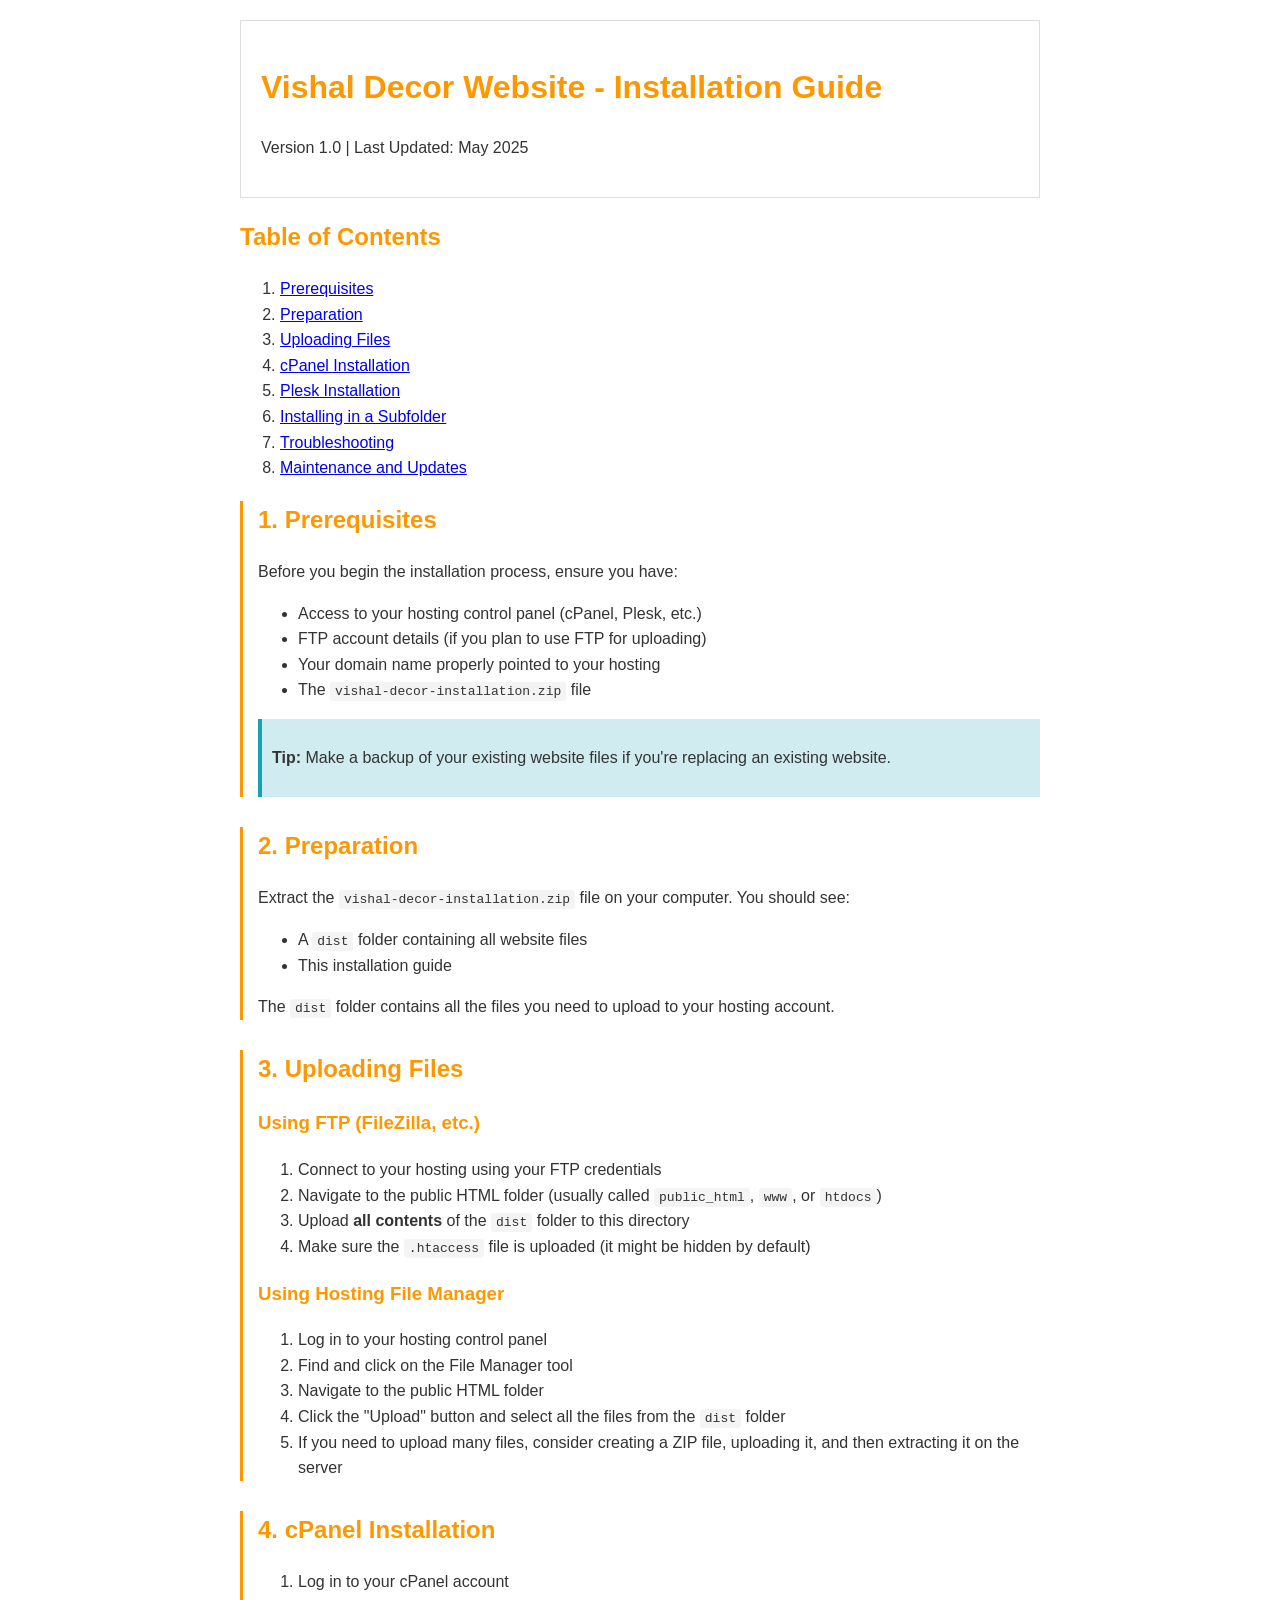
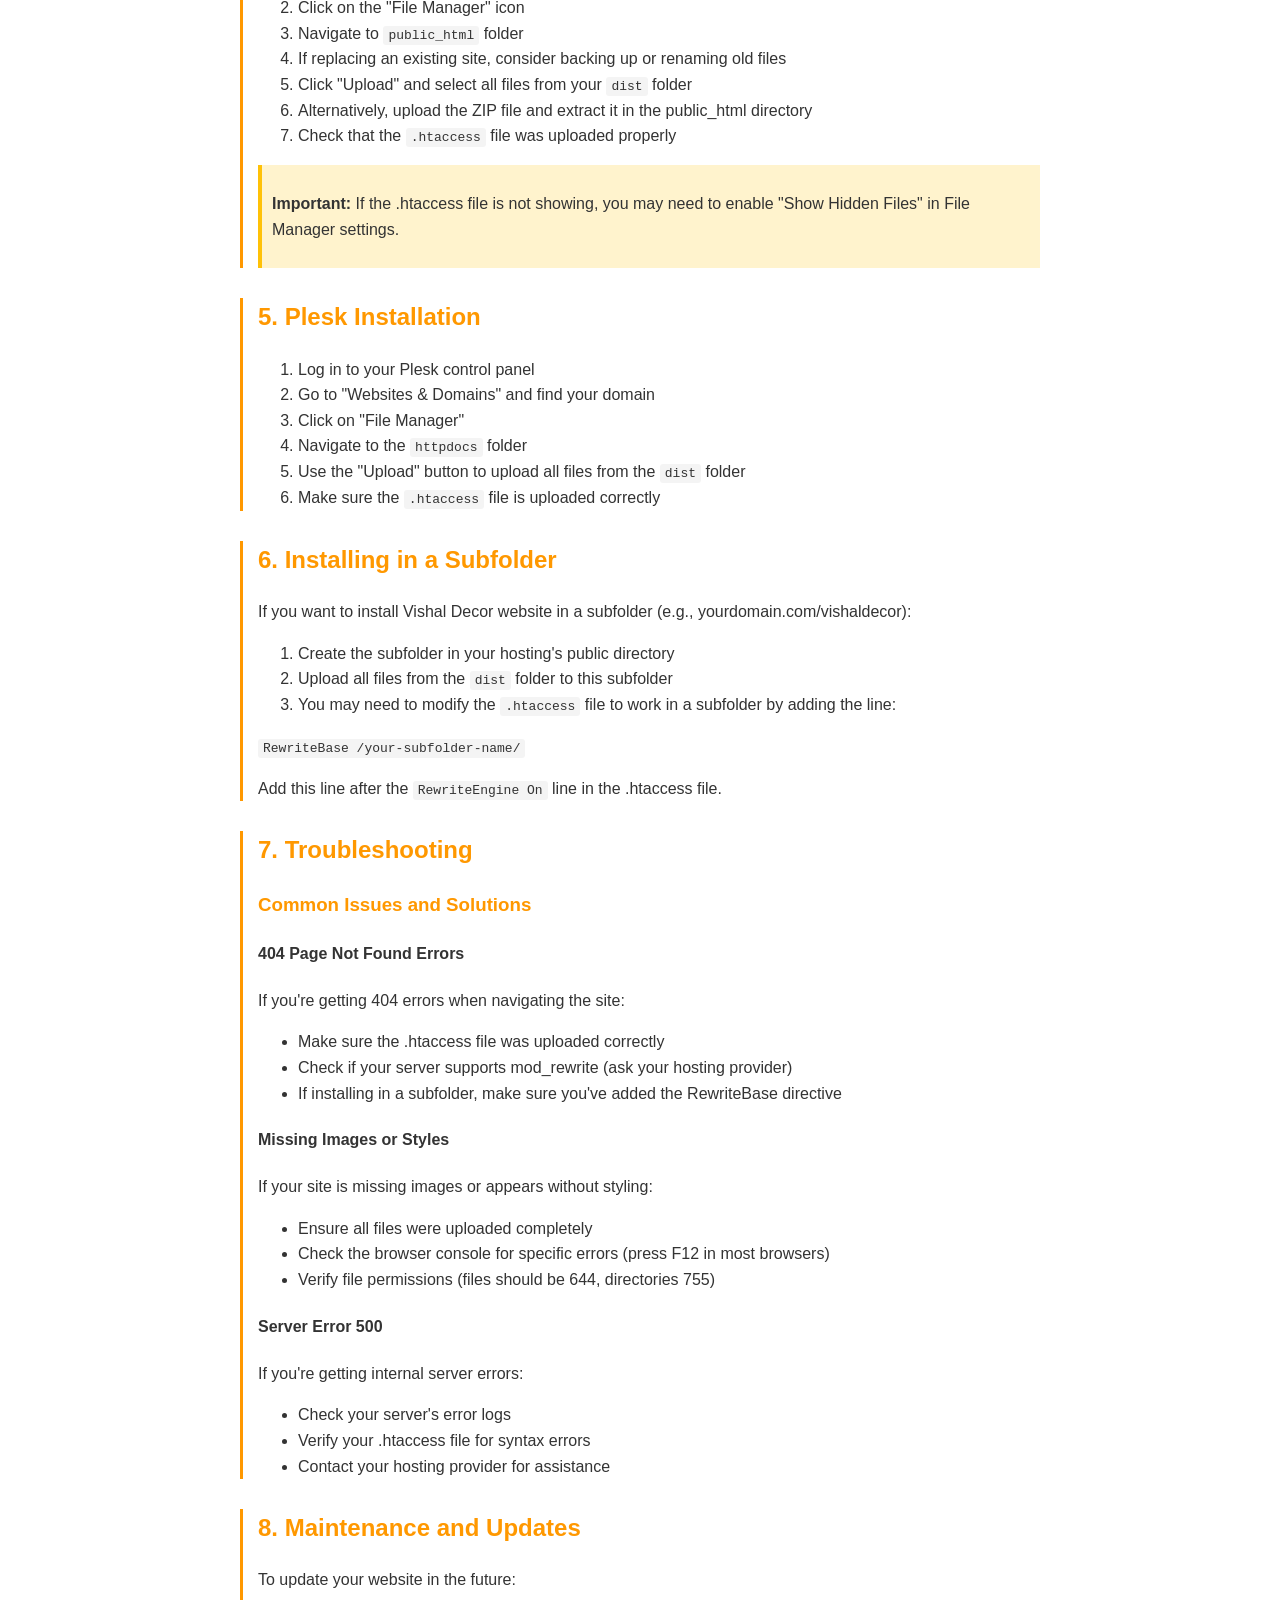
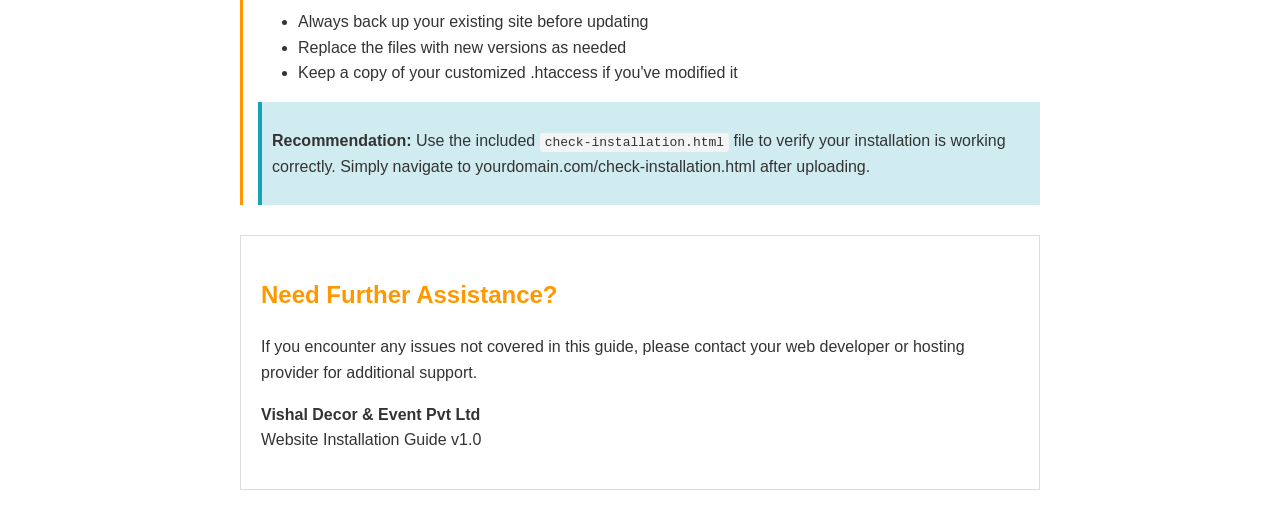
==== public/installation-guide.html @ e0abf922 "Implement deployment plan" ====
<!DOCTYPE html>
<html lang="en">
<head>
  <meta charset="UTF-8">
  <meta name="viewport" content="width=device-width, initial-scale=1.0">
  <title>Vishal Decor Website - Detailed Installation Guide</title>
  <style>
    body {
      font-family: Arial, sans-serif;
      line-height: 1.6;
      color: #333;
      max-width: 800px;
      margin: 0 auto;
      padding: 20px;
    }
    h1, h2, h3 {
      color: #FF9800;
    }
    .container {
      border: 1px solid #ddd;
      padding: 20px;
      margin-bottom: 20px;
    }
    code {
      background-color: #f4f4f4;
      padding: 2px 5px;
      border-radius: 3px;
      font-family: monospace;
    }
    .step {
      margin-bottom: 30px;
      border-left: 3px solid #FF9800;
      padding-left: 15px;
    }
    img {
      max-width: 100%;
      border: 1px solid #ddd;
      margin: 10px 0;
    }
    .warning {
      background-color: #fff3cd;
      border-left: 4px solid #ffc107;
      padding: 10px;
      margin: 15px 0;
    }
    .tip {
      background-color: #d1ecf1;
      border-left: 4px solid #17a2b8;
      padding: 10px;
      margin: 15px 0;
    }
    @media print {
      body {
        font-size: 12pt;
      }
      h1 {
        font-size: 18pt;
        page-break-before: always;
      }
      h2 {
        font-size: 16pt;
      }
      .no-break {
        page-break-inside: avoid;
      }
      a {
        text-decoration: none;
        color: #000;
      }
    }
  </style>
</head>
<body>
  <div class="container">
    <h1>Vishal Decor Website - Installation Guide</h1>
    <p>Version 1.0 | Last Updated: May 2025</p>
  </div>

  <h2>Table of Contents</h2>
  <ol>
    <li><a href="#prerequisites">Prerequisites</a></li>
    <li><a href="#preparation">Preparation</a></li>
    <li><a href="#uploading">Uploading Files</a></li>
    <li><a href="#cpanel">cPanel Installation</a></li>
    <li><a href="#plesk">Plesk Installation</a></li>
    <li><a href="#subfolder">Installing in a Subfolder</a></li>
    <li><a href="#troubleshooting">Troubleshooting</a></li>
    <li><a href="#maintenance">Maintenance and Updates</a></li>
  </ol>

  <div id="prerequisites" class="step no-break">
    <h2>1. Prerequisites</h2>
    <p>Before you begin the installation process, ensure you have:</p>
    <ul>
      <li>Access to your hosting control panel (cPanel, Plesk, etc.)</li>
      <li>FTP account details (if you plan to use FTP for uploading)</li>
      <li>Your domain name properly pointed to your hosting</li>
      <li>The <code>vishal-decor-installation.zip</code> file</li>
    </ul>
    <div class="tip">
      <p><strong>Tip:</strong> Make a backup of your existing website files if you're replacing an existing website.</p>
    </div>
  </div>

  <div id="preparation" class="step no-break">
    <h2>2. Preparation</h2>
    <p>Extract the <code>vishal-decor-installation.zip</code> file on your computer. You should see:</p>
    <ul>
      <li>A <code>dist</code> folder containing all website files</li>
      <li>This installation guide</li>
    </ul>
    <p>The <code>dist</code> folder contains all the files you need to upload to your hosting account.</p>
  </div>

  <div id="uploading" class="step no-break">
    <h2>3. Uploading Files</h2>
    <h3>Using FTP (FileZilla, etc.)</h3>
    <ol>
      <li>Connect to your hosting using your FTP credentials</li>
      <li>Navigate to the public HTML folder (usually called <code>public_html</code>, <code>www</code>, or <code>htdocs</code>)</li>
      <li>Upload <strong>all contents</strong> of the <code>dist</code> folder to this directory</li>
      <li>Make sure the <code>.htaccess</code> file is uploaded (it might be hidden by default)</li>
    </ol>
    
    <h3>Using Hosting File Manager</h3>
    <ol>
      <li>Log in to your hosting control panel</li>
      <li>Find and click on the File Manager tool</li>
      <li>Navigate to the public HTML folder</li>
      <li>Click the "Upload" button and select all the files from the <code>dist</code> folder</li>
      <li>If you need to upload many files, consider creating a ZIP file, uploading it, and then extracting it on the server</li>
    </ol>
  </div>

  <div id="cpanel" class="step no-break">
    <h2>4. cPanel Installation</h2>
    <ol>
      <li>Log in to your cPanel account</li>
      <li>Click on the "File Manager" icon</li>
      <li>Navigate to <code>public_html</code> folder</li>
      <li>If replacing an existing site, consider backing up or renaming old files</li>
      <li>Click "Upload" and select all files from your <code>dist</code> folder</li>
      <li>Alternatively, upload the ZIP file and extract it in the public_html directory</li>
      <li>Check that the <code>.htaccess</code> file was uploaded properly</li>
    </ol>
    
    <div class="warning">
      <p><strong>Important:</strong> If the .htaccess file is not showing, you may need to enable "Show Hidden Files" in File Manager settings.</p>
    </div>
  </div>

  <div id="plesk" class="step no-break">
    <h2>5. Plesk Installation</h2>
    <ol>
      <li>Log in to your Plesk control panel</li>
      <li>Go to "Websites & Domains" and find your domain</li>
      <li>Click on "File Manager"</li>
      <li>Navigate to the <code>httpdocs</code> folder</li>
      <li>Use the "Upload" button to upload all files from the <code>dist</code> folder</li>
      <li>Make sure the <code>.htaccess</code> file is uploaded correctly</li>
    </ol>
  </div>

  <div id="subfolder" class="step no-break">
    <h2>6. Installing in a Subfolder</h2>
    <p>If you want to install Vishal Decor website in a subfolder (e.g., yourdomain.com/vishaldecor):</p>
    <ol>
      <li>Create the subfolder in your hosting's public directory</li>
      <li>Upload all files from the <code>dist</code> folder to this subfolder</li>
      <li>You may need to modify the <code>.htaccess</code> file to work in a subfolder by adding the line:</li>
    </ol>
    <code>RewriteBase /your-subfolder-name/</code>
    <p>Add this line after the <code>RewriteEngine On</code> line in the .htaccess file.</p>
  </div>

  <div id="troubleshooting" class="step no-break">
    <h2>7. Troubleshooting</h2>
    <h3>Common Issues and Solutions</h3>
    
    <h4>404 Page Not Found Errors</h4>
    <p>If you're getting 404 errors when navigating the site:</p>
    <ul>
      <li>Make sure the .htaccess file was uploaded correctly</li>
      <li>Check if your server supports mod_rewrite (ask your hosting provider)</li>
      <li>If installing in a subfolder, make sure you've added the RewriteBase directive</li>
    </ul>
    
    <h4>Missing Images or Styles</h4>
    <p>If your site is missing images or appears without styling:</p>
    <ul>
      <li>Ensure all files were uploaded completely</li>
      <li>Check the browser console for specific errors (press F12 in most browsers)</li>
      <li>Verify file permissions (files should be 644, directories 755)</li>
    </ul>
    
    <h4>Server Error 500</h4>
    <p>If you're getting internal server errors:</p>
    <ul>
      <li>Check your server's error logs</li>
      <li>Verify your .htaccess file for syntax errors</li>
      <li>Contact your hosting provider for assistance</li>
    </ul>
  </div>

  <div id="maintenance" class="step no-break">
    <h2>8. Maintenance and Updates</h2>
    <p>To update your website in the future:</p>
    <ul>
      <li>Always back up your existing site before updating</li>
      <li>Replace the files with new versions as needed</li>
      <li>Keep a copy of your customized .htaccess if you've modified it</li>
    </ul>
    <div class="tip">
      <p><strong>Recommendation:</strong> Use the included <code>check-installation.html</code> file to verify your installation is working correctly. Simply navigate to yourdomain.com/check-installation.html after uploading.</p>
    </div>
  </div>

  <div class="container">
    <h2>Need Further Assistance?</h2>
    <p>If you encounter any issues not covered in this guide, please contact your web developer or hosting provider for additional support.</p>
    <p><strong>Vishal Decor & Event Pvt Ltd</strong><br>
    Website Installation Guide v1.0</p>
  </div>
</body>
</html>
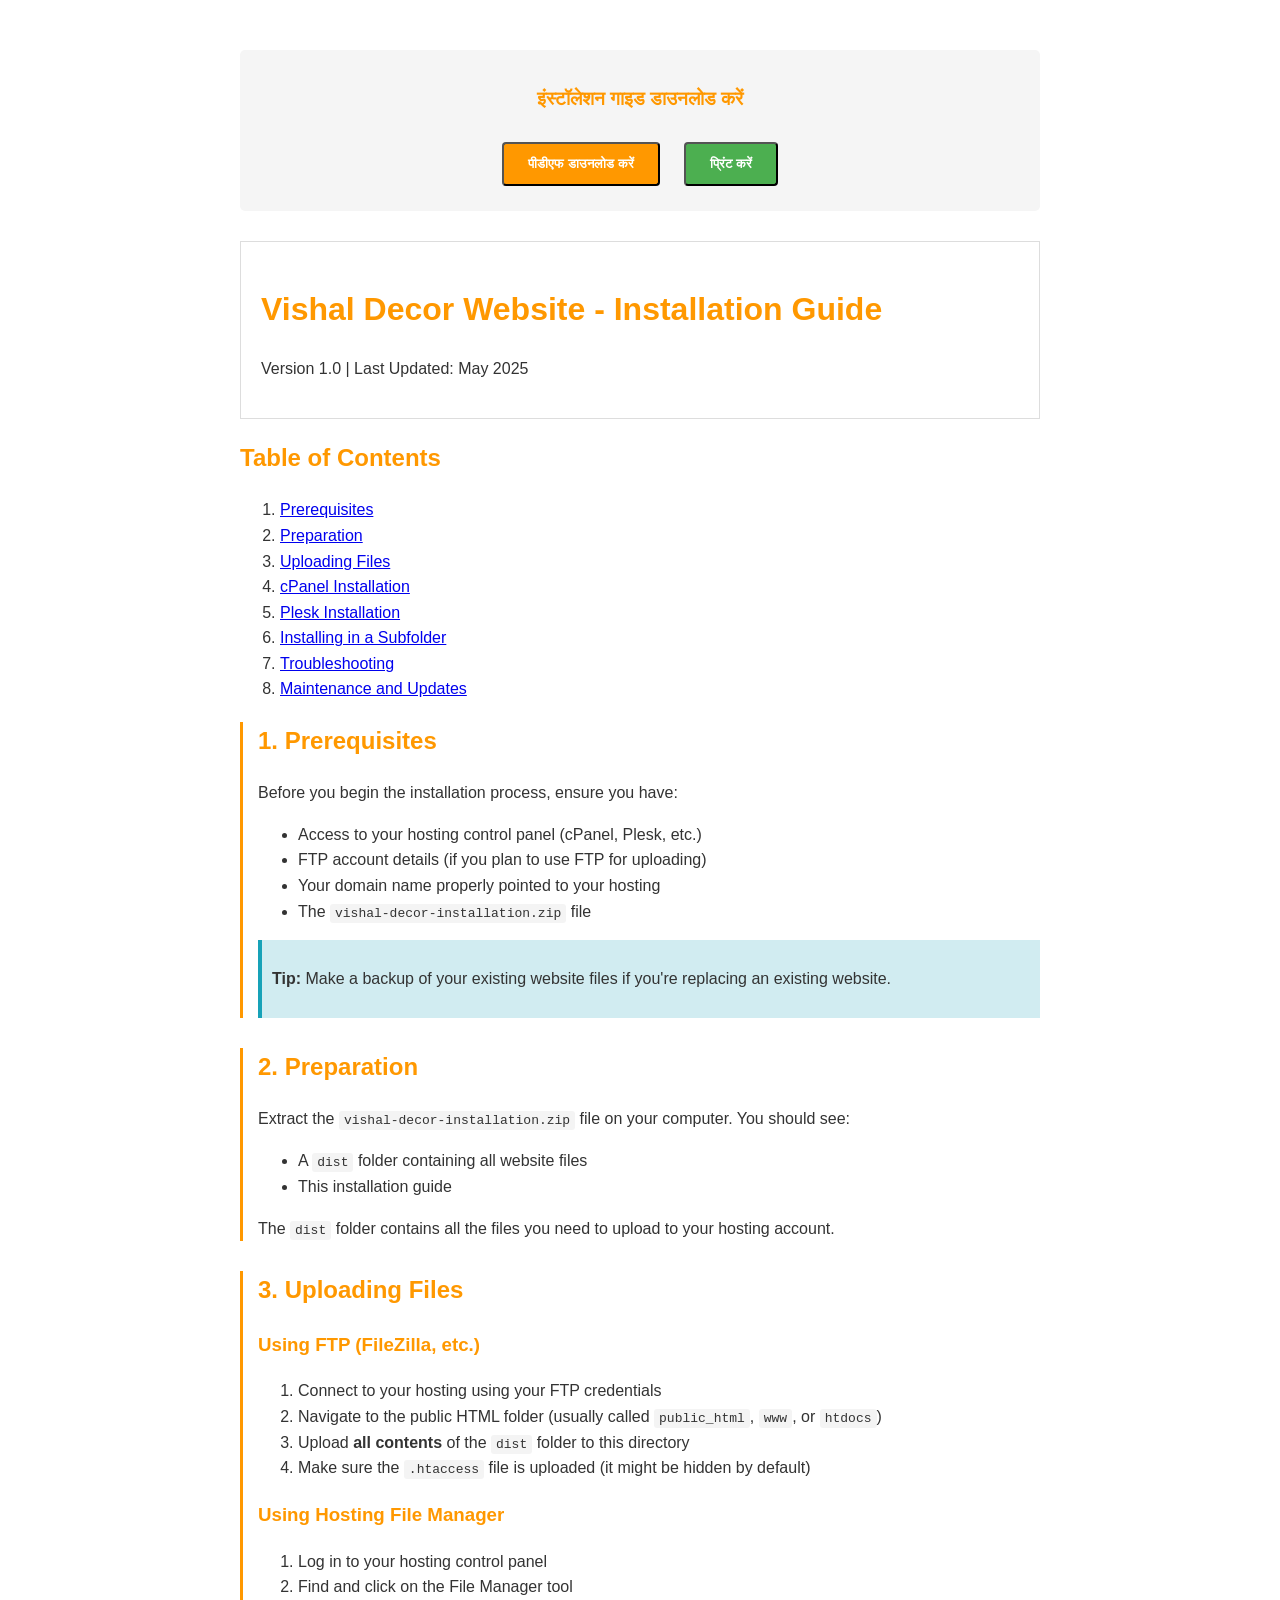
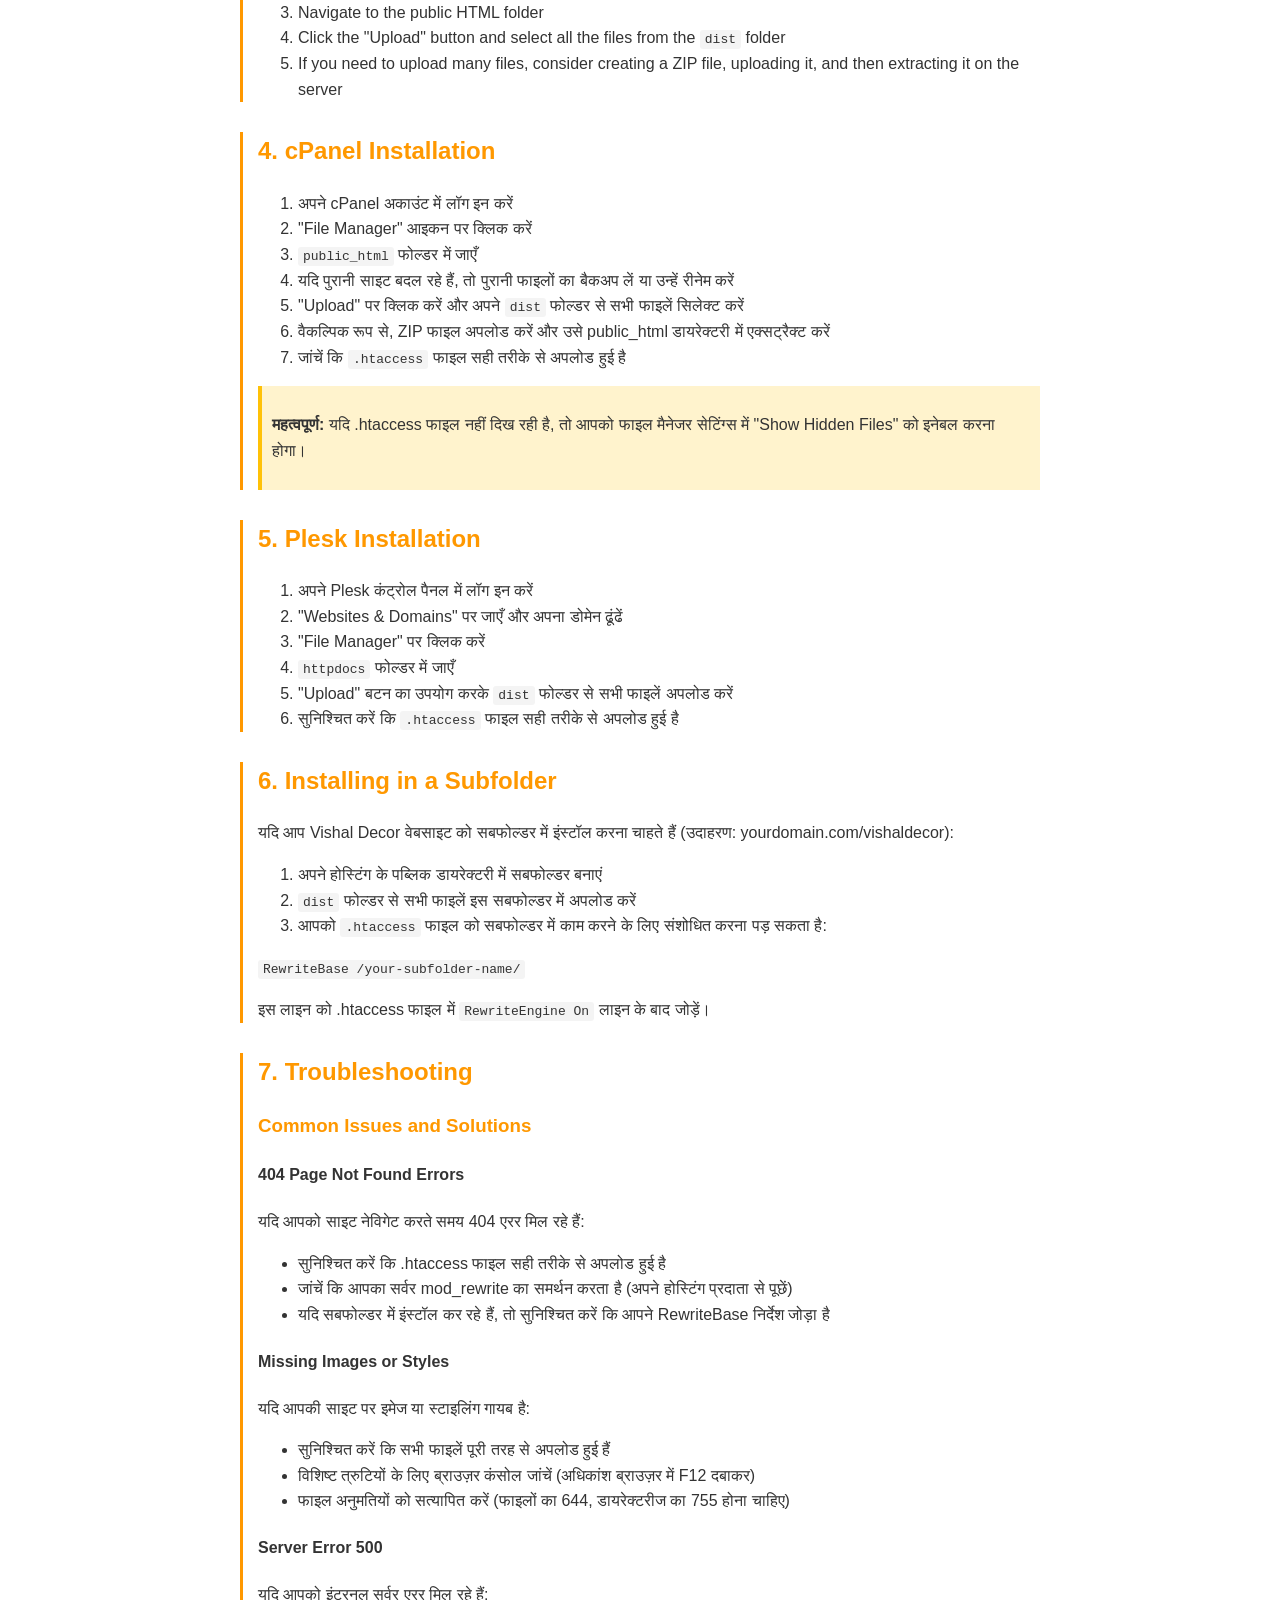
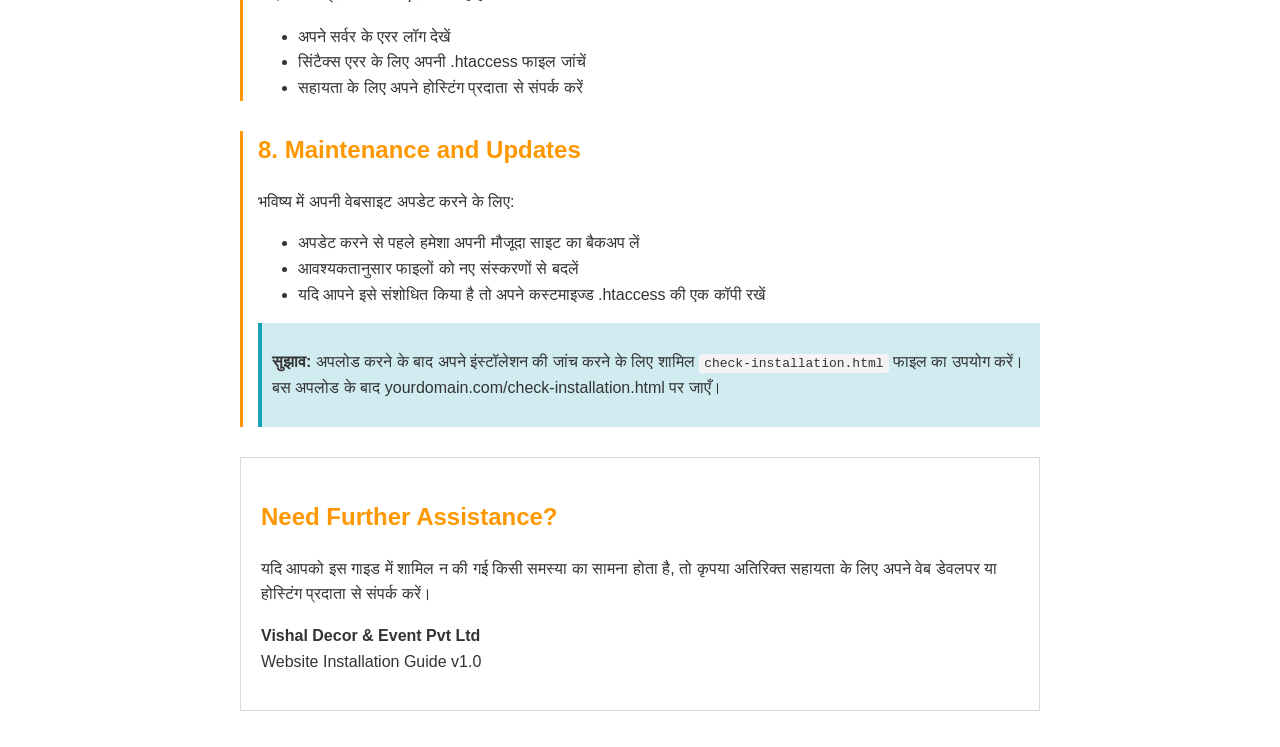
==== commit 2f918cfc: "Add PDF download link to installation guide Add a PDF download link to the installation-guide.html f" ====
--- a/public/installation-guide.html
+++ b/public/installation-guide.html
@@ -50,7 +50,37 @@
       padding: 10px;
       margin: 15px 0;
     }
+    .download-container {
+      text-align: center;
+      margin: 30px 0;
+      padding: 15px;
+      background-color: #f5f5f5;
+      border-radius: 5px;
+    }
+    .download-button {
+      display: inline-block;
+      background-color: #FF9800;
+      color: white;
+      padding: 12px 24px;
+      text-decoration: none;
+      border-radius: 4px;
+      font-weight: bold;
+      margin: 10px;
+      transition: background-color 0.3s;
+    }
+    .download-button:hover {
+      background-color: #e68a00;
+    }
+    .print-button {
+      background-color: #4CAF50;
+    }
+    .print-button:hover {
+      background-color: #3e8e41;
+    }
     @media print {
+      .download-container {
+        display: none;
+      }
       body {
         font-size: 12pt;
       }
@@ -72,6 +102,12 @@
   </style>
 </head>
 <body>
+  <div class="download-container">
+    <h3>इंस्टॉलेशन गाइड डाउनलोड करें</h3>
+    <button class="download-button" onclick="generatePDF()">पीडीएफ डाउनलोड करें</button>
+    <button class="download-button print-button" onclick="window.print()">प्रिंट करें</button>
+  </div>
+
   <div class="container">
     <h1>Vishal Decor Website - Installation Guide</h1>
     <p>Version 1.0 | Last Updated: May 2025</p>
@@ -136,42 +172,42 @@
   <div id="cpanel" class="step no-break">
     <h2>4. cPanel Installation</h2>
     <ol>
-      <li>Log in to your cPanel account</li>
-      <li>Click on the "File Manager" icon</li>
-      <li>Navigate to <code>public_html</code> folder</li>
-      <li>If replacing an existing site, consider backing up or renaming old files</li>
-      <li>Click "Upload" and select all files from your <code>dist</code> folder</li>
-      <li>Alternatively, upload the ZIP file and extract it in the public_html directory</li>
-      <li>Check that the <code>.htaccess</code> file was uploaded properly</li>
+      <li>अपने cPanel अकाउंट में लॉग इन करें</li>
+      <li>"File Manager" आइकन पर क्लिक करें</li>
+      <li><code>public_html</code> फोल्डर में जाएँ</li>
+      <li>यदि पुरानी साइट बदल रहे हैं, तो पुरानी फाइलों का बैकअप लें या उन्हें रीनेम करें</li>
+      <li>"Upload" पर क्लिक करें और अपने <code>dist</code> फोल्डर से सभी फाइलें सिलेक्ट करें</li>
+      <li>वैकल्पिक रूप से, ZIP फाइल अपलोड करें और उसे public_html डायरेक्टरी में एक्सट्रैक्ट करें</li>
+      <li>जांचें कि <code>.htaccess</code> फाइल सही तरीके से अपलोड हुई है</li>
     </ol>
     
     <div class="warning">
-      <p><strong>Important:</strong> If the .htaccess file is not showing, you may need to enable "Show Hidden Files" in File Manager settings.</p>
+      <p><strong>महत्वपूर्ण:</strong> यदि .htaccess फाइल नहीं दिख रही है, तो आपको फाइल मैनेजर सेटिंग्स में "Show Hidden Files" को इनेबल करना होगा।</p>
     </div>
   </div>
 
   <div id="plesk" class="step no-break">
     <h2>5. Plesk Installation</h2>
     <ol>
-      <li>Log in to your Plesk control panel</li>
-      <li>Go to "Websites & Domains" and find your domain</li>
-      <li>Click on "File Manager"</li>
-      <li>Navigate to the <code>httpdocs</code> folder</li>
-      <li>Use the "Upload" button to upload all files from the <code>dist</code> folder</li>
-      <li>Make sure the <code>.htaccess</code> file is uploaded correctly</li>
+      <li>अपने Plesk कंट्रोल पैनल में लॉग इन करें</li>
+      <li>"Websites & Domains" पर जाएँ और अपना डोमेन ढूंढें</li>
+      <li>"File Manager" पर क्लिक करें</li>
+      <li><code>httpdocs</code> फोल्डर में जाएँ</li>
+      <li>"Upload" बटन का उपयोग करके <code>dist</code> फोल्डर से सभी फाइलें अपलोड करें</li>
+      <li>सुनिश्चित करें कि <code>.htaccess</code> फाइल सही तरीके से अपलोड हुई है</li>
     </ol>
   </div>
 
   <div id="subfolder" class="step no-break">
     <h2>6. Installing in a Subfolder</h2>
-    <p>If you want to install Vishal Decor website in a subfolder (e.g., yourdomain.com/vishaldecor):</p>
-    <ol>
-      <li>Create the subfolder in your hosting's public directory</li>
-      <li>Upload all files from the <code>dist</code> folder to this subfolder</li>
-      <li>You may need to modify the <code>.htaccess</code> file to work in a subfolder by adding the line:</li>
+    <p>यदि आप Vishal Decor वेबसाइट को सबफोल्डर में इंस्टॉल करना चाहते हैं (उदाहरण: yourdomain.com/vishaldecor):</p>
+    <ol>
+      <li>अपने होस्टिंग के पब्लिक डायरेक्टरी में सबफोल्डर बनाएं</li>
+      <li><code>dist</code> फोल्डर से सभी फाइलें इस सबफोल्डर में अपलोड करें</li>
+      <li>आपको <code>.htaccess</code> फाइल को सबफोल्डर में काम करने के लिए संशोधित करना पड़ सकता है:</li>
     </ol>
     <code>RewriteBase /your-subfolder-name/</code>
-    <p>Add this line after the <code>RewriteEngine On</code> line in the .htaccess file.</p>
+    <p>इस लाइन को .htaccess फाइल में <code>RewriteEngine On</code> लाइन के बाद जोड़ें।</p>
   </div>
 
   <div id="troubleshooting" class="step no-break">
@@ -179,48 +215,78 @@
     <h3>Common Issues and Solutions</h3>
     
     <h4>404 Page Not Found Errors</h4>
-    <p>If you're getting 404 errors when navigating the site:</p>
-    <ul>
-      <li>Make sure the .htaccess file was uploaded correctly</li>
-      <li>Check if your server supports mod_rewrite (ask your hosting provider)</li>
-      <li>If installing in a subfolder, make sure you've added the RewriteBase directive</li>
+    <p>यदि आपको साइट नेविगेट करते समय 404 एरर मिल रहे हैं:</p>
+    <ul>
+      <li>सुनिश्चित करें कि .htaccess फाइल सही तरीके से अपलोड हुई है</li>
+      <li>जांचें कि आपका सर्वर mod_rewrite का समर्थन करता है (अपने होस्टिंग प्रदाता से पूछें)</li>
+      <li>यदि सबफोल्डर में इंस्टॉल कर रहे हैं, तो सुनिश्चित करें कि आपने RewriteBase निर्देश जोड़ा है</li>
     </ul>
     
     <h4>Missing Images or Styles</h4>
-    <p>If your site is missing images or appears without styling:</p>
-    <ul>
-      <li>Ensure all files were uploaded completely</li>
-      <li>Check the browser console for specific errors (press F12 in most browsers)</li>
-      <li>Verify file permissions (files should be 644, directories 755)</li>
+    <p>यदि आपकी साइट पर इमेज या स्टाइलिंग गायब है:</p>
+    <ul>
+      <li>सुनिश्चित करें कि सभी फाइलें पूरी तरह से अपलोड हुई हैं</li>
+      <li>विशिष्ट त्रुटियों के लिए ब्राउज़र कंसोल जांचें (अधिकांश ब्राउज़र में F12 दबाकर)</li>
+      <li>फाइल अनुमतियों को सत्यापित करें (फाइलों का 644, डायरेक्टरीज का 755 होना चाहिए)</li>
     </ul>
     
     <h4>Server Error 500</h4>
-    <p>If you're getting internal server errors:</p>
-    <ul>
-      <li>Check your server's error logs</li>
-      <li>Verify your .htaccess file for syntax errors</li>
-      <li>Contact your hosting provider for assistance</li>
+    <p>यदि आपको इंटरनल सर्वर एरर मिल रहे हैं:</p>
+    <ul>
+      <li>अपने सर्वर के एरर लॉग देखें</li>
+      <li>सिंटैक्स एरर के लिए अपनी .htaccess फाइल जांचें</li>
+      <li>सहायता के लिए अपने होस्टिंग प्रदाता से संपर्क करें</li>
     </ul>
   </div>
 
   <div id="maintenance" class="step no-break">
     <h2>8. Maintenance and Updates</h2>
-    <p>To update your website in the future:</p>
-    <ul>
-      <li>Always back up your existing site before updating</li>
-      <li>Replace the files with new versions as needed</li>
-      <li>Keep a copy of your customized .htaccess if you've modified it</li>
+    <p>भविष्य में अपनी वेबसाइट अपडेट करने के लिए:</p>
+    <ul>
+      <li>अपडेट करने से पहले हमेशा अपनी मौजूदा साइट का बैकअप लें</li>
+      <li>आवश्यकतानुसार फाइलों को नए संस्करणों से बदलें</li>
+      <li>यदि आपने इसे संशोधित किया है तो अपने कस्टमाइज्ड .htaccess की एक कॉपी रखें</li>
     </ul>
     <div class="tip">
-      <p><strong>Recommendation:</strong> Use the included <code>check-installation.html</code> file to verify your installation is working correctly. Simply navigate to yourdomain.com/check-installation.html after uploading.</p>
+      <p><strong>सुझाव:</strong> अपलोड करने के बाद अपने इंस्टॉलेशन की जांच करने के लिए शामिल <code>check-installation.html</code> फाइल का उपयोग करें। बस अपलोड के बाद yourdomain.com/check-installation.html पर जाएँ।</p>
     </div>
   </div>
 
   <div class="container">
     <h2>Need Further Assistance?</h2>
-    <p>If you encounter any issues not covered in this guide, please contact your web developer or hosting provider for additional support.</p>
+    <p>यदि आपको इस गाइड में शामिल न की गई किसी समस्या का सामना होता है, तो कृपया अतिरिक्त सहायता के लिए अपने वेब डेवलपर या होस्टिंग प्रदाता से संपर्क करें।</p>
     <p><strong>Vishal Decor & Event Pvt Ltd</strong><br>
     Website Installation Guide v1.0</p>
   </div>
+
+  <script>
+    function generatePDF() {
+      // Set print-specific styles
+      const originalBodyStyle = document.body.style.cssText;
+      document.body.style.width = '210mm';
+      document.body.style.padding = '15mm';
+      
+      // Hide download buttons for PDF generation
+      const downloadContainer = document.querySelector('.download-container');
+      const originalDisplayStyle = downloadContainer.style.display;
+      downloadContainer.style.display = 'none';
+      
+      // Create filename with date
+      const now = new Date();
+      const dateString = now.getFullYear() + '-' + 
+                        String(now.getMonth() + 1).padStart(2, '0') + '-' + 
+                        String(now.getDate()).padStart(2, '0');
+      const filename = 'VishalDecor-Installation-Guide-' + dateString + '.pdf';
+      
+      // Trigger print dialog optimized for saving as PDF
+      window.print();
+      
+      // Restore original styles
+      setTimeout(function() {
+        document.body.style.cssText = originalBodyStyle;
+        downloadContainer.style.display = originalDisplayStyle;
+      }, 1000);
+    }
+  </script>
 </body>
 </html>
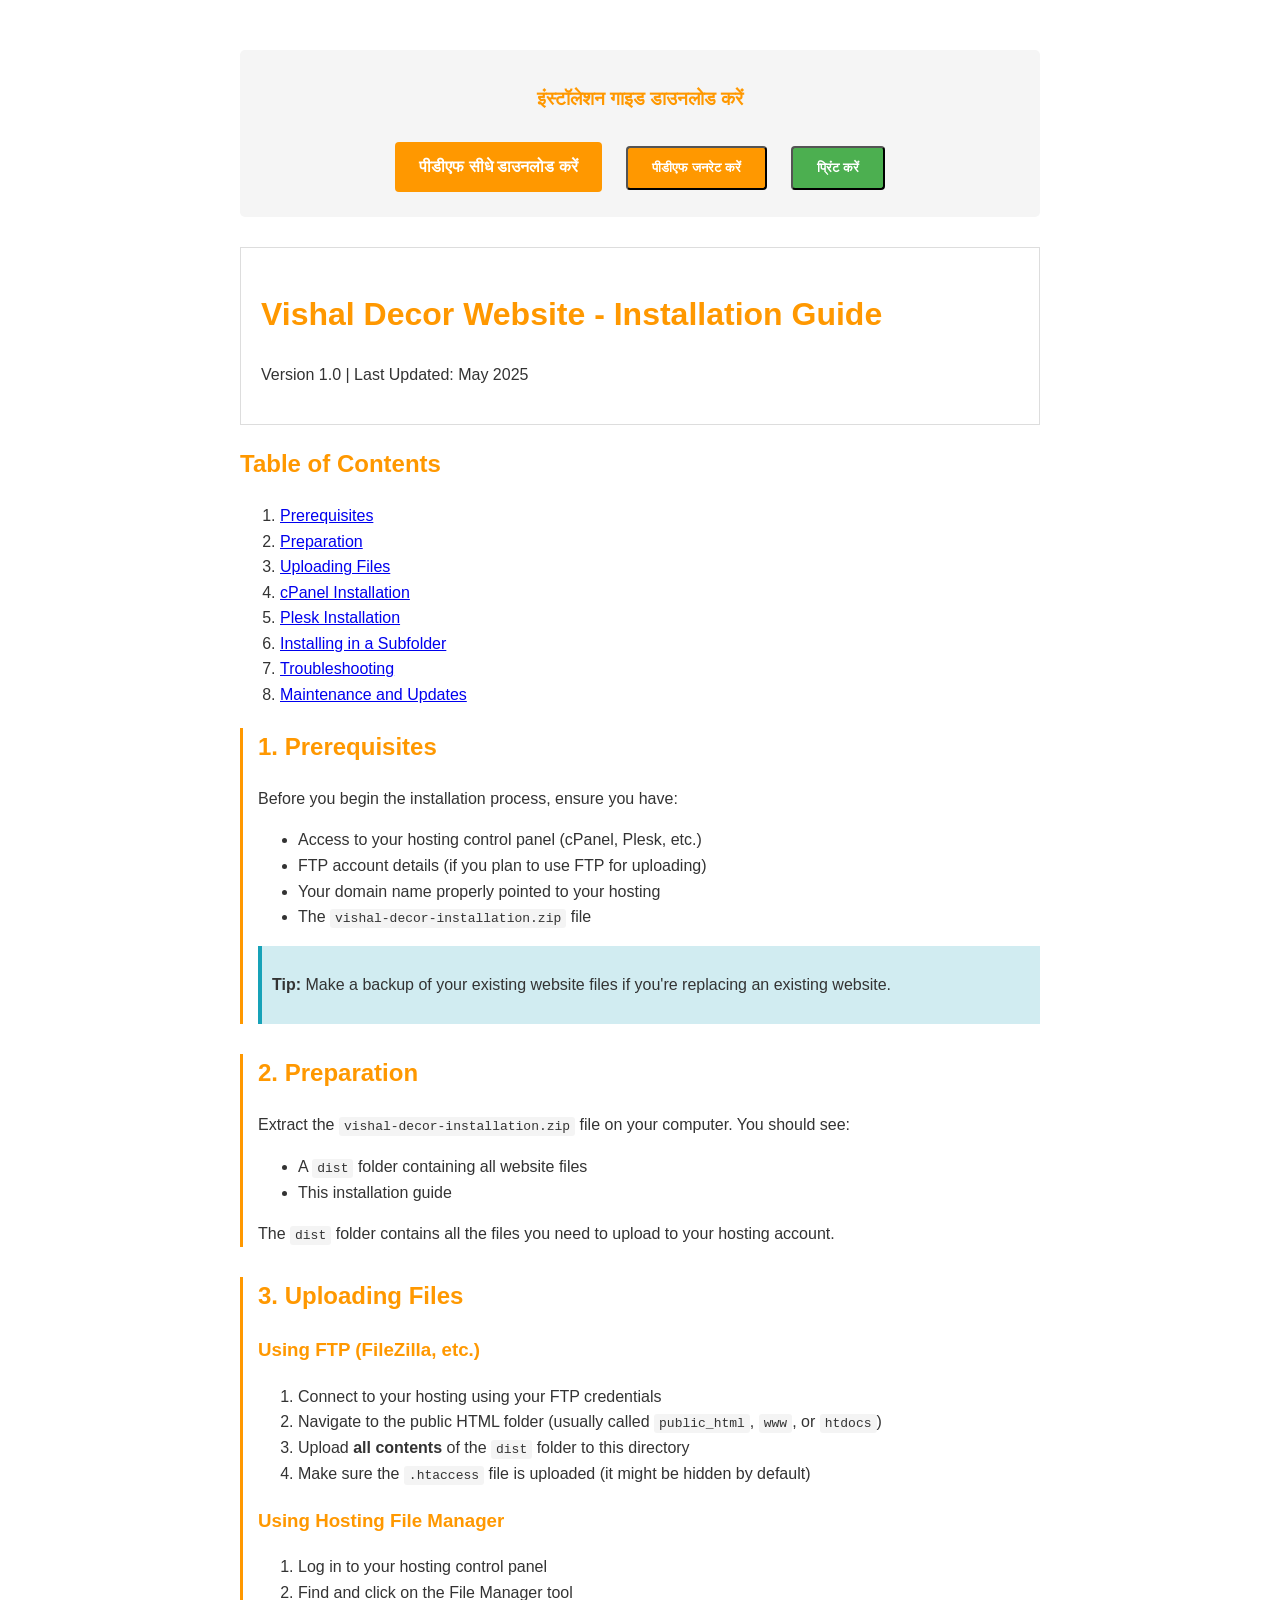
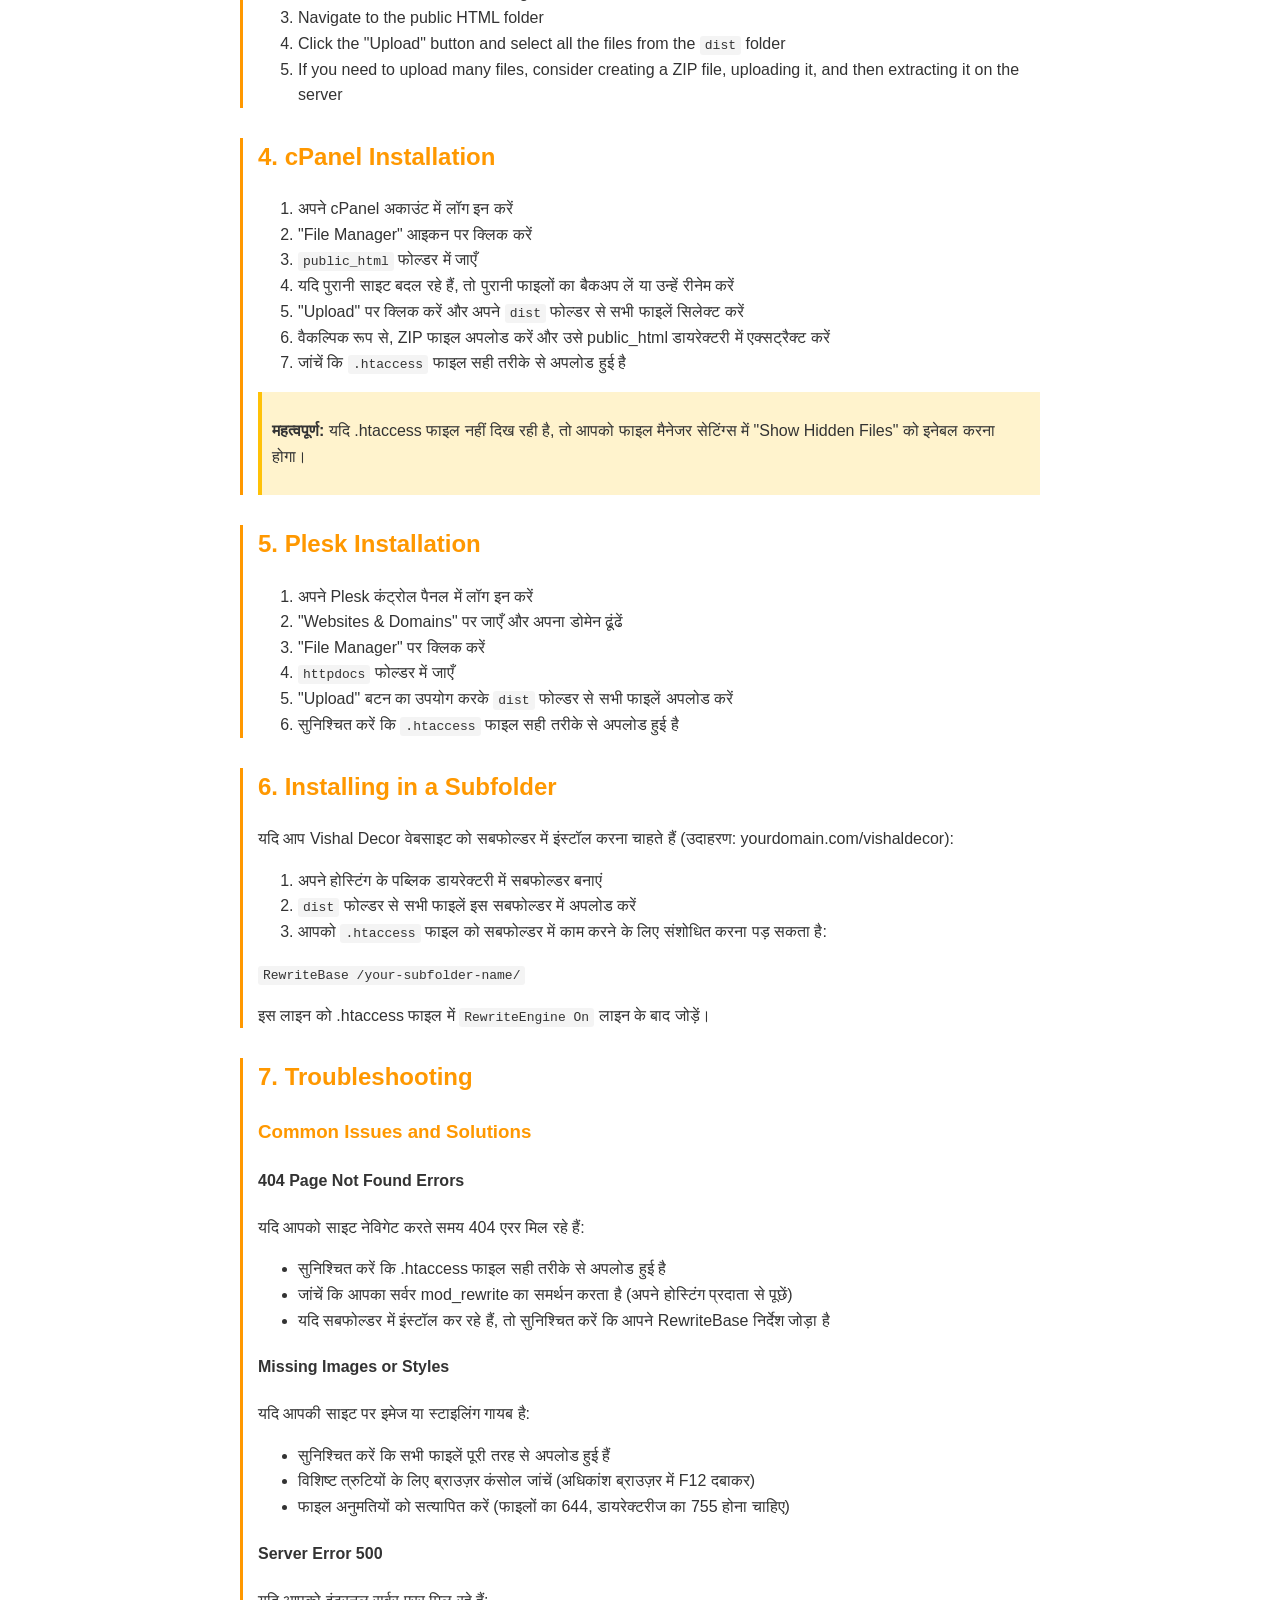
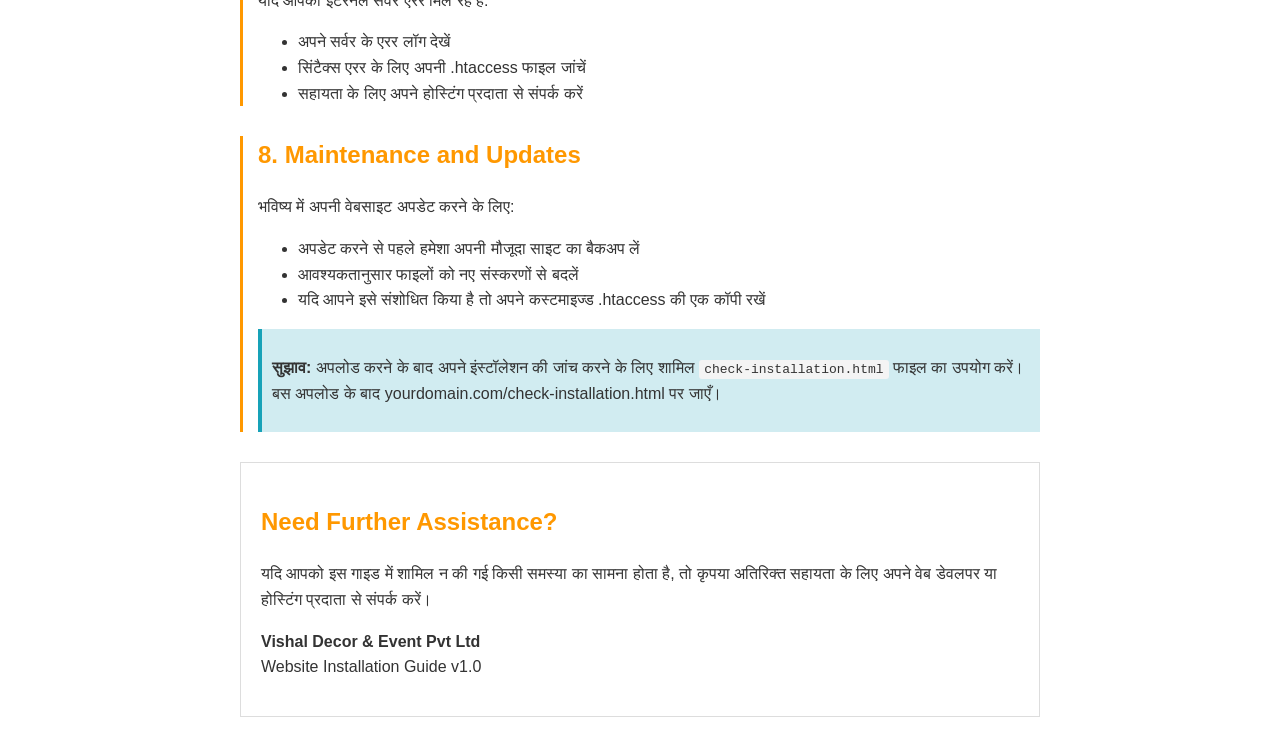
==== commit 94e93602: "Implement PDF download link Add a direct download link for the PDF in the installation guide." ====
--- a/public/installation-guide.html
+++ b/public/installation-guide.html
@@ -104,7 +104,8 @@
 <body>
   <div class="download-container">
     <h3>इंस्टॉलेशन गाइड डाउनलोड करें</h3>
-    <button class="download-button" onclick="generatePDF()">पीडीएफ डाउनलोड करें</button>
+    <a href="vishal-decor-installation-guide.pdf" download class="download-button">पीडीएफ सीधे डाउनलोड करें</a>
+    <button class="download-button" onclick="generatePDF()">पीडीएफ जनरेट करें</button>
     <button class="download-button print-button" onclick="window.print()">प्रिंट करें</button>
   </div>
 
